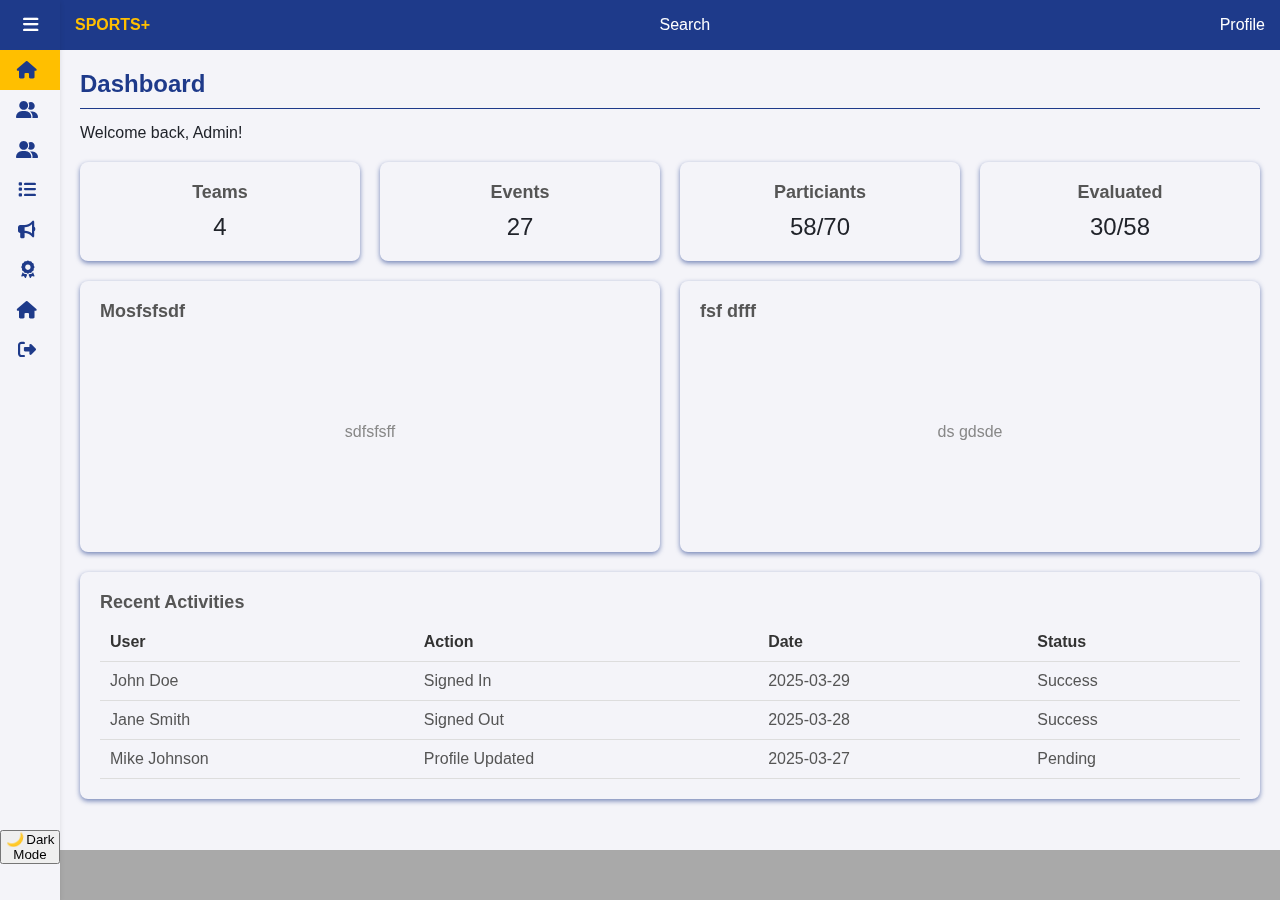
==== admin/index.html @ 4f95aa40 "Add files via upload" ====
<html lang="en">

<head>
    <meta charset="UTF-8">
    <meta name="viewport" content="width=device-width, initial-scale=1.0">
    <title>Document</title>
    <link rel="stylesheet" href="./assets/css/styles.css">
    <link rel="stylesheet" href="./assets/css/header.css">
    <link rel="stylesheet" href="./assets/css/sidebar.css">
    <link rel="stylesheet" href="./assets/css/mainContent.css">
    <link rel="stylesheet" href="./assets/css/footer.css">

    <!-- Main content pages -->
    <link rel="stylesheet" href="./assets/css/dashboard.css">
    <link rel="stylesheet" href="./assets/css/team_pages.css">
    <link rel="stylesheet" href="./assets/css/event_page.css">

    <link rel="stylesheet" href="https://cdnjs.cloudflare.com/ajax/libs/font-awesome/6.5.1/css/all.min.css">

    <style>
        
    </style>
</head>

<body>
    <header class="header">
        <div class="header_container">
            <button id="menu_button" class="menu_Button"><i class="fa-solid fa-bars"></i></button>
            <div class="web_name">
                <h3>SPORTS+</h3>
            </div>
            <div class="search_bar">
                <p>Search</p>
            </div>
            <div class="profile">
                <p>Profile</p>
            </div>
        </div>
    </header>
    <div class="overlay menu_Button"></div>
    <aside class="sidebar">
        
        <div class="sb_header">
            <h3>SPORTS+</h3>
            <button id="menu_button" class="menu_Button"><i class="fa-solid fa-bars"></i></button>
        </div>
        <ul class="sb_items">
            <li>
                <a href="" id="dashboard-btn" onclick="loadContent('dashboard', this)" class="sb_item">
                    <i class="item_icon fas fa-home"></i>
                    <span class="item_text">Dashboard</span>
                </a>
            </li>

            <li>
                <a href="" id="teams-btn" onclick="loadContent('teams', this)" class="sb_item">
                    <i class="item_icon fas fa-user-friends"></i>
                    <span class="menu-text">Teams</span>
                </a>
            </li>


            <ul class="sub_menu">
                <div class="sb_item">
                    <i class="item_icon fas fa-user-friends"></i>
                    <span class="menu-text">Events</span>
                    <i class="fas fa-chevron-down submenu_arrow"></i>
                </div>
                <ul class="sub_menu_items">
                    <li>
                        <a href="" class="sub_item">
                            <span class="item_text">Add Events</span>
                        </a>
                    </li>
                    <li>
                        <a href="" id="events-btn" onclick="loadContent('events', this)" class="sub_item">
                            <span class="menu-text">List of Events</span>
                        </a>
                    </li>
                    <li>
                        <a href="" class="sub_item">
                            <span class="menu-text">Event Schedule</span>
                        </a>
                    </li>
                    <li>
                        <a href="" class="sub_item">
                            <span class="menu-text">Game Brackets</span>
                        </a>
                    </li>
                    <li>
                        <a href="" class="sub_item">
                            <span class="menu-text">Event Rule</span>
                        </a>
                    </li>
                </ul>
            </ul>
            <li>
                <a href="" class="sb_item">
                    <i class="item_icon fas fa-list"></i>
                    <span class="item_text">List of Players</span>
                </a>
            </li>
            <li>
                <a href="" class="sb_item">
                    <i class="item_icon fas fa-bullhorn"></i>
                    <span class="item_text">Announcements</span>
                </a>
            </li>
            <li>
                <a href="" class="sb_item">
                    <i class="item_icon fas fa-award"></i>
                    <span class="item_text">Medal Tally</span>
                </a>
            </li>
            <li>
                <a href="" class="sb_item">
                    <i class="item_icon fas fa-home"></i>
                    <span class="item_text">Users</span>
                </a>
            </li>
            <li>
                <a href="" class="sb_item">
                    <i class="item_icon fas fa-sign-out-alt"></i>
                    <span class="item_text">Logout</span>
                </a>
            </li>

        </ul>
        <div class="sb_footer">
            <button id="darkModeToggle" onclick="toggleDarkMode()">
                <i id="darkModeIcon">🌙</i>
                <span>Dark Mode</span>
            </button>
        </div>
    </aside>
    <main class="main_content" id="mainContent">
        <!-- Dynamic content will be loaded here -->
    </main>
    <footer class="footer">

    </footer>
    <script src="./assets/js/script.js"></script>

    <script>
        function loadContent(scriptName, button) {
            // Save the current page to local storage
            localStorage.setItem("currentPage", scriptName);

            // Remove active class from all buttons
            const buttons = document.querySelectorAll("aside .sb_item");
            buttons.forEach(btn => btn.classList.remove("active-btn"));

            // Add active class to the clicked button
            button.classList.add("active-btn");

            // Remove existing script to reload it
            const existingScript = document.querySelector(`script[src="./pages/${scriptName}.js"]`);
            if (existingScript) existingScript.remove();

            // Load the new script
            const script = document.createElement("script");
            script.src = `./pages/${scriptName}.js`;
            script.type = "text/javascript";
            document.body.appendChild(script);
        }

        // Load the last visited page from local storage or default to "dashboard"
        const savedPage = localStorage.getItem("currentPage") || "dashboard";
        const activeButton = document.getElementById(`${savedPage}-btn`);
        if (activeButton) activeButton.classList.add("active-btn");
        loadContent(savedPage, activeButton);
    </script>

</body>

</html>
---- admin/assets/css/styles.css ----
* {
    margin: 0;
    padding: 0;
    box-sizing: border-box;
    font-family: "Poppins", sans-serif;
    text-decoration: none;
}

:root {
    /* Soft Blue Gray (#20232a or rgb(32, 35, 42)): */
    /* Color Pallette */
    --navy: #1e3a8a;
    --amber: #ffbf00;
    
    --sky-blue: #60a5fa;
    --mint-green: #10b981;
    --light-gray: #f4f4f4;
    --charcoal: #2e2e2e;
    --dark-gray: #20232a;
    --soft-white: #e5e7eb;
    --cool-gray: #9ca3af;

    /* Colors */
    
    --primary-color: var(--navy);
    --secondary-color: var(--amber);

    --site-name: var(--secondary-color);
    
    --bg-active: var(--secondary-color);
    --bg-sidebar: #f4f4f9;
    --bg-main:#f4f4f9;
    --bg-hover: var(--primary-color);
    --bg-active-submenu: var(--primary-color);

    --text-hover: var(--secondary-color);
    --text-active: var(--primary-color);
  

    --sb-text-color: var(--primary-color);
    --sb-box-shadow: 1px 2px 5px rgba(255, 191, 0, 0.5);
    --sb-text-active-sub-menu: #fff;
    --sb-bg-active-sub-menu: var(--primary-color);


    /* main contents */
    --sub-header-text: var(--primary-color);
    --sub-text : var(--dark-gray);
     /* Fonts Sizes*/
     
     --icon-size: 1.1rem;
     --font-size-medium: 1.2rem;
     --font-size-large: 1.3rem;

    /* Layout */
    --header-height: 50px;
    --footer-height: 50px;

    /* Sidebar Layout */
    --width-side-min: 60px;
    --width-side-max: 210px;
    --sb-item-heigth: 40px;

   

    /* Transitions */
    --transition-width: width 0.2s ease;
}

.dark-mode {
    --dark-navy: #12172b;

    --bg-sidebar: var(--dark-navy);
    --bg-active: var(--primary-color);
    --text-active: var(--secondary-color);

    --sb-text-color: #fff;

    --sb-text-active-sub-menu: #fff;
    --sb-bg-active-sub-menu: var(--primary-color);

    --bg-main:#20232a;

    /* main contents */
    --sub-header-text: var(--secondary-color);
    --sub-text : var(--light-gray);
}

body {
    display: grid;
    grid-template-columns: var(--width-side-min) auto;
    /* Sidebar + Main Content */
    grid-template-rows: var(--header-height) auto var(--footer-height);
    /* Header + Main + Footer */
    grid-template-areas:
        "sidebar header"
        "sidebar main"
        "sidebar footer";
    height: 100%;
    transition: all 0.2s ease;
    background: var(--primary-color);
}
body.menu_expand {
    grid-template-columns: var(--width-side-max) auto;
    height: 100%;
}

/* mobile view */

@media (max-width: 678px) {
    body {
        grid-template-columns: auto;
        grid-template-areas:
            "header"
            "main"
            "footer";
        /* Prevent horizontal scroll */
        height: 100%;
    }
    /* body {
        grid-template-columns: 1fr;
    } */
}
---- admin/assets/css/header.css ----
.header {
    grid-area: header;
    position: fixed;
    top: 0;
    display: flex;
    align-items: center;
    height: var(--header-height);
    z-index: 11;
    width: 100%;
    transition: var(--transition-width);
    background: rgba(30, 58, 138, 0.6);
    /* Smooth transition */
}

.header_container {
    display: flex;
    align-items: center;
    justify-content: space-between;
    background: rgba(30, 58, 138, 0.6);
    /* Navy with transparency */
    backdrop-filter: blur(4px) saturate(100%);
    border-bottom: 1px solid var(--theme-color);
    margin-left: var(--width-side-min);
    width: 100%;
    height: 100%;
    padding: 5px 15px;
    color: white;
}

.header .menu_Button {
    display: none;
    width: 40px;
    height: 40px;
    position: absolute;
    top: 5px;
    left: 5px;
    background-color: initial;
    border-style: none;
    cursor: pointer;
    color: #fff;
}

.header .menu_Button:hover {
    background: var(--theme-color);
    color: var(--hover-font-color-light);
    box-shadow: var(--hover-shadow);
}

.header .menu_Button i {
    font-size: var(--icon-size);
}

.header .web_name {
    display: flex;
    justify-content: flex-start;
    align-items: start;
    color: var(--site-name);
}

.header .web_name h3 {
    font-size: var(--sb-header-font-size);
}

body.menu_expand .header .web_name {
    opacity: 0;
}


/* Mobile view */
@media (max-width: 678px) {
    .header {
        left: 0;
    }

    .header .header_container {
        padding-left: var(--width-side-min);
        margin-left: 0;
    }

    .header .header_container .menu_Button {
        display: block;
    }

}
---- admin/assets/css/sidebar.css ----
.sidebar {
    grid-area: sidebar;
    position: fixed;
    top: 0;
    left: 0;
    display: flex;
    flex-direction: column;
    height: 100%;
    width: var(--width-side-min);
    transition: var(--transition-width);
    background: var(--bg-sidebar);
    box-shadow: 0 2px 5px rgba(0, 0, 0, 0.1);
    z-index: 100;
}


.sidebar.expand {
    width: var(--width-side-max);
    height: 100%;
}

.sidebar .sb_header {
    display: flex;
    background-color: var(--primary-color);
    min-height: var(--header-height);
    justify-content: center;
    align-items: center;
    width: 100%;
    /* border-bottom: 1px solid var(--theme-color); */
}
.sidebar.expanded .sb_header {
    justify-content: space-between;
}

.sidebar .sb_header h3 {
    display: none;
}
.sidebar.expand .sb_header h3 {
    display: flex;
    justify-content: center;
    align-items: center;
    width: 100%;
    font-size: var(--sb-header-font-size);
    color: var(--site-name);
    padding-top: 2px;
    opacity: 1;
}

.sidebar .sb_header button {
    position: absolute;
    width: 40px;
    height: 40px;
    right: 10px;
    top: 5px;
    background-color: initial;
    border-style: none;
    cursor: pointer;
    color: #fff;
}
.sidebar.expand .sb_header button{
    position: absolute;
    right: 0px;
    
}
.sidebar .sb_header button i{
    font-size: var(--icon-size);
}
.sidebar .sb_header button:hover{
    /* background: var(--hover-bg-color-light); */
    box-shadow: inset 0px 2px 5px rgba(255, 191, 0, 0.5);
    
}
.sidebar .sb_header button:hover i{
    color: var(--secondary-color);
}
.sidebar.expand .sb_header button {
    min-width: 40px;
    height: 40px;
    margin-right: 0.5rem;
    
}

.sidebar .sb_items{
    grid-area: sb_items;
    overflow: visible;
    list-style: none;
    margin-bottom: 70px;
}
.sidebar.expand .sb_items {
    overflow-y: auto;
    overflow-x: hidden;
    z-index: 12;
}
.sidebar .sb_items .sb_item{
    height: var(--sb-item-heigth);
    width: 100%;
    display: flex;
    justify-content: flex-start;
    align-items: center;
    position: relative;
    overflow: visible;
    cursor: pointer;
    padding-left: 7px;
    text-decoration: none;
    z-index: 3;
    transition: var(--transition-width);
    color: var(--sb-text-color);
    background: var(--bg-sidebar);
    /* border-top: 1px solid transparent; */
    
}
.sidebar .sb_items .active-btn {
    background: var(--bg-active);
    color: var(--text-active);
}
.sidebar .sb_items .sb_item:hover{
    width: 200px;
    box-shadow: var(--sb-box-shadow);
    z-index: 10;
    color: var(--text-hover);
    background: var(--bg-hover);
    border-top: 1px solid var(--secondary-color);
}
.sidebar.expand .sb_items .sb_item:hover{
    
    width: 100%;
    z-index: 10;
}
.sidebar .sb_items .sb_item:hover span{
    opacity: 1;
}
.sidebar .sb_items .sb_item:hover .submenu_arrow{
    display: flex;
}
.sidebar .sb_items .sb_item i{
    min-height: 40px;
    min-width: 40px;
    display: flex;
    justify-content: center;
    align-items: center;
    font-size: var(--icon-size);
}
.sidebar .sb_items .sb_item span{
    white-space: nowrap;
    overflow: hidden;
    text-overflow: ellipsis;
    width: 100%;
    opacity: 0;
}
.sidebar .sb_items .sub_menu.active .submenu_arrow{
    transform: rotate(180deg); 
    transition: transform 0.3s ease;
}
.sidebar .sb_items .sb_item .submenu_arrow{
    display: none;
}
.sidebar.expand .sb_items .sb_item span{
    opacity: 1;
}
.sidebar.expand .sb_items .sb_item .submenu_arrow{
    display: flex;
}
.sidebar .sb_items .sub_menu{
    max-height: var(--sb-item-heigth);
    transition: max-height .2s ease;
}
.sidebar.expand .sb_items .sub_menu{
    max-height: var(--sb-item-heigth);
    /* transition: max-height .2s ease; */
    
}
.sidebar .sb_items .sub_menu.active .sb_item{
    overflow: hidden;
    background: var(--sb-bg-active-sub-menu);
    color: var(--sb-text-active-sub-menu);
}
.sidebar .sb_items .sub_menu.active .sb_item:hover{
    color: var(--text-hover);
    background: var(--bg-hover);
}

.sidebar.expand .sb_items .sub_menu.active{
    max-height: 100%;
}
.sidebar .sb_items .sub_menu .sub_menu_items{
    opacity: 0;
    border-left: 2px solid var(--secondary-color);
    box-shadow: var(--sb-box-shadow);
    border-top: none;
}
.sidebar.expand .sb_items .sub_menu .sub_menu_items{
    opacity: 0;
    border-left: none;
    border-bottom: 1px solid var(--sb-bg-active-sub-menu);
}
.sidebar .sb_items .sub_menu.active .sub_menu_items{
    position: relative;
    opacity: 0;
    left: 60px;
    width: 0px;
    transition: var(--transition-width);
    list-style: none;
    background: var(--bg-sidebar);
    z-index: 1;
}

.sidebar.expand .sb_items .sub_menu.active .sub_menu_items{
    position: relative;
    display: block;
    left: 0;
    width: 200px;
    pointer-events: initial;
    opacity: 1;
}
.sidebar.expand .sb_items .sub_menu.active:hover .sub_menu_items{
    opacity: 1;
    width: 100%;
    
}
.sidebar .sb_items .sub_menu.active:hover .sub_menu_items{
    opacity: 1;
    width: 140px;
}
.sidebar .sb_items .sub_menu.active:hover .sb_item {
    width: 200px;
}
.sidebar.expand .sb_items .sub_menu.active:hover .sb_item {
    width: auto;
}
.sidebar .sb_items .sub_menu.active:hover .sb_item span{
    opacity: 1;
}
.sidebar .sb_items .sub_menu.active:hover .sb_item .submenu_arrow {
    display: flex;
}


.sidebar .sb_items .sub_menu.active .sub_menu_items .sub_item{
    min-height: var(--sb-item-heigth);
    width: 100%;
    display: flex;
    justify-content: flex-start;
    align-items: center;
    position: relative;
    overflow: visible;
    cursor: pointer;
    padding-left: 10px;
    text-decoration: none;
    z-index: 100;
    transition: var(--transition-width);
    color: var(--sb-text-color);
}
.sidebar .sb_items .sub_menu.active .sub_menu_items .sub_item:hover{
    color: var(--text-hover);
    background: var(--bg-hover);
    box-shadow: var(--sb-box-shadow);
}
.sidebar .sb_items .sub_menu.active .sub_menu_items .sub_item span{
    white-space: nowrap;
    overflow: hidden;
    text-overflow: ellipsis;
    width: 100%;
    opacity: 1;
}

.sidebar.expand .sb_items .sub_menu.active .sub_menu_items .sub_item{
    min-height: var(--sb-item-heigth);
    width: auto;
    display: flex;
    justify-content: flex-start;
    align-items: center;
    position: relative;
    overflow: visible;
    cursor: pointer;
    padding-left: 50px;
    text-decoration: none;
    z-index: 3;
    transition: var(--transition-width);
}

.sidebar .sb_footer{
    height: 70px;
    width: var(--width-side-min);
    transition: var(--transition-width);
    background: var(--bg-color-light);
    position: fixed;
    bottom: 0px;
    left: 0px;
    z-index: 5;
}
.sidebar.expand .sb_footer{
    width: var(--width-side-max);
    transition: var(--transition-width);
}

/* mobile view */
@media (max-width: 678px) {
    
    body.menu_expand {
        grid-template-columns: 1fr;
    }
    .sidebar {
        position: fixed;
        left: -60px;
        opacity: 0;
        transition: left .2s ease-out, opacity .2s ease-out;
        height: 100%;
        z-index: 100;
    }
    
    .sidebar.expand {
        height: 100%;
        opacity: 1;
        left: 0px;
        transition: left .2s ease-in, opacity .2s ease-in;
        z-index: 100;
    }
    body .overlay{
        position: fixed;
        left: 0px;
        top: 0;
        padding-top: 50px;
        /* background-color: red; */
        background: rgba(0, 0, 0, 0.5);
        backdrop-filter: blur(2px) saturate(80%);
        height: 100dvh;
        width: 150dvw;
        opacity: 0;
        transition: opacity .5s ease;
        left: 0px;
        z-index: 1;
        /*                                                                   */
    }
    body.menu_expand .overlay{
        /* left: var(--width-side-max); */
        transition: opacity .5s ease;
        opacity: 1;
        opacity: 1;
        z-index: 99;
        top: 0;
        top: 0;
        width: 150dvw;
    }
    .sidebar .sb_footer{
        left: -60px;
        opacity: 0;
        transition: left .2s ease-out, opacity .2s ease-out;
    }
    .sidebar.expand .sb_footer{
        left: 0px;
        opacity: 1;
        transition: left .2s ease-in, opacity .2s ease-in;
    }
    
}
---- admin/assets/css/mainContent.css ----
.main_content {
    grid-area: main;
    background: var(--bg-main);
    padding: 20px;
    height: 100%;
    width: 100%;
    z-index: 10;
}
---- admin/assets/css/footer.css ----
.footer {
    grid-area: footer;
    background-color: darkgray;
    text-align: center;
    display: flex;
    align-items: center;
    justify-content: center;
    width: 100%;
    z-index: 10;
}
---- admin/assets/css/dashboard.css ----
.main-content {
    padding: 20px;
}
.dashboard-header {
    margin-bottom: 15px;
    display: flex;
    justify-content: space-between;
    align-items: center;
    border-bottom: 1px solid var(--sub-header-text);
    padding-bottom: 10px;
    /* border-style: dashed; */
}
.dashboard-header h2{
    color: var(--sub-header-text);
}
.main_content p{
    color: var(--sub-text);
    margin-bottom: 20px;
}



.dashboard-cards {
    display: grid;
    grid-template-columns: repeat(auto-fit, minmax(200px, 1fr));
    gap: 20px;
    margin-bottom: 20px;
}

.card {
    background: var(--dark-navy);
    border-radius: 8px;
    padding: 20px;
    box-shadow: 0 2px 5px rgba(30, 58, 138, 0.6);
    text-align: center;
}

.card h3 {
    margin: 0;
    font-size: 18px;
    color: #555;
}

.card p {
    margin: 10px 0 0;
    font-size: 24px;
    color: #000;
}

.dashboard-charts {
    display: grid;
    grid-template-columns: repeat(auto-fit, minmax(300px, 1fr));
    gap: 20px;
    margin-bottom: 20px;
}

.chart {
    background: var(--box-bg-color);
    border-radius: 8px;
    padding: 20px;
    box-shadow: 0 2px 5px rgba(30, 58, 138, 0.6);
}

.chart h3 {
    margin: 0 0 10px;
    font-size: 18px;
    color: #555;
}

.chart-placeholder {
    height: 200px;
    background: var(--box-bg-color);
    border-radius: 5px;
    display: flex;
    justify-content: center;
    align-items: center;
    color: #888;
    font-size: 16px;
}

.dashboard-table {
    background: var(--box-bg-color);
    border-radius: 8px;
    padding: 20px;
    box-shadow: 0 2px 5px rgba(30, 58, 138, 0.6);
}

.dashboard-table h3 {
    margin: 0 0 10px;
    font-size: 18px;
    color: #555;
}

table {
    width: 100%;
    border-collapse: collapse;
}

table th, table td {
    padding: 10px;
    border-bottom: 1px solid #ddd;
    text-align: left;
}

table th {
    background: var(--box-bg-color);
    color: #333;
}

table tr:hover {
    background-color: #f9f9f9;
}

table td {
    color: #555;
}
---- admin/assets/css/team_pages.css ----
.teams-header {
    margin-bottom: 15px;
    display: flex;
    justify-content: space-between;
    align-items: center;
    border-bottom: 1px solid var(--sub-header-text);
    padding-bottom: 10px;
    /* border-style: dashed; */
}
.teams-header h2{
    color: var(--sub-header-text);
}
.main_content p{
    color: var(--sub-text);
}
.teams-header button {
    background-color: #007bff;
    color: white;
    border: none;
    padding: 0px 12px;
    height: 30px;
    border-radius: 5px;
    cursor: pointer;
}

.teams-header button:hover {
    background-color: #0056b3;
}

.teams-table table {
    width: 100%;
    border-collapse: collapse;
    margin: 10px 0;
    box-shadow: 0 2px 5px rgba(30, 58, 138, 0.6);
}
.teams-table th,
.teams-table td {
    padding: 10px;
    border: 1px solid var(--primary-color);
    text-align: left;
}
.dark-mode .teams-table th,
.dark-mode .teams-table td {
    border: 1px solid var(--secondary-color);
}
.teams-table th {
    background-color: var(--primary-color);
    color: #fff;
    white-space: nowrap;
    overflow: hidden;
    text-overflow: ellipsis;
    max-width: 50px;
}
.dark-mode .teams-table th {
    background-color: var(--secondary-color);
}   
.dark-mode .teams-table td{
    background-color: var(--primary-color);
    color: #fff;
}

.teams-table button {
    background-color: #28a745;
    color: white;
    border: none;
    padding: 5px 10px;
    border-radius: 5px;
    cursor: pointer;
}

.teams-table button:hover {
    background-color: #218838;
}

.teams_footer{
    display: flex;
    justify-content: flex-end;
    gap: 10px;
    
    
}
.teams_footer button{
    color: white;
    border-radius: 5px;
    border: none;
    padding: 0px 12px;
    height: 30px;
}
.teams_footer .edit_btn{
    background-color: green;
}
.teams_footer .delete_btn{
    background-color: red;
}
---- admin/assets/css/event_page.css ----
.events-header {
    margin-bottom: 20px;
}

.events-actions {
    display: flex;
    justify-content: space-between;
    margin-bottom: 10px;
}

.add-event-btn, .export-event-btn, .edit-btn, .delete-btn, .print-btn, .settings-btn {
    padding: 8px 12px;
    margin: 4px;
    background-color: #004080;
    color: white;
    border: none;
    border-radius: 4px;
    cursor: pointer;
}

.add-event-btn:hover, .export-event-btn:hover, .edit-btn:hover, .delete-btn:hover, .print-btn:hover, .settings-btn:hover {
    background-color: #003060;
}

.events-table {
    width: 100%;
    border-collapse: collapse;
}

.events-table th, .events-table td {
    padding: 12px;
    border: 1px solid #ddd;
    text-align: left;
}

.events-table th {
    background-color: #f4f4f4;
}

.events-footer {
    display: flex;
    justify-content: flex-end;
    margin-top: 20px;
}
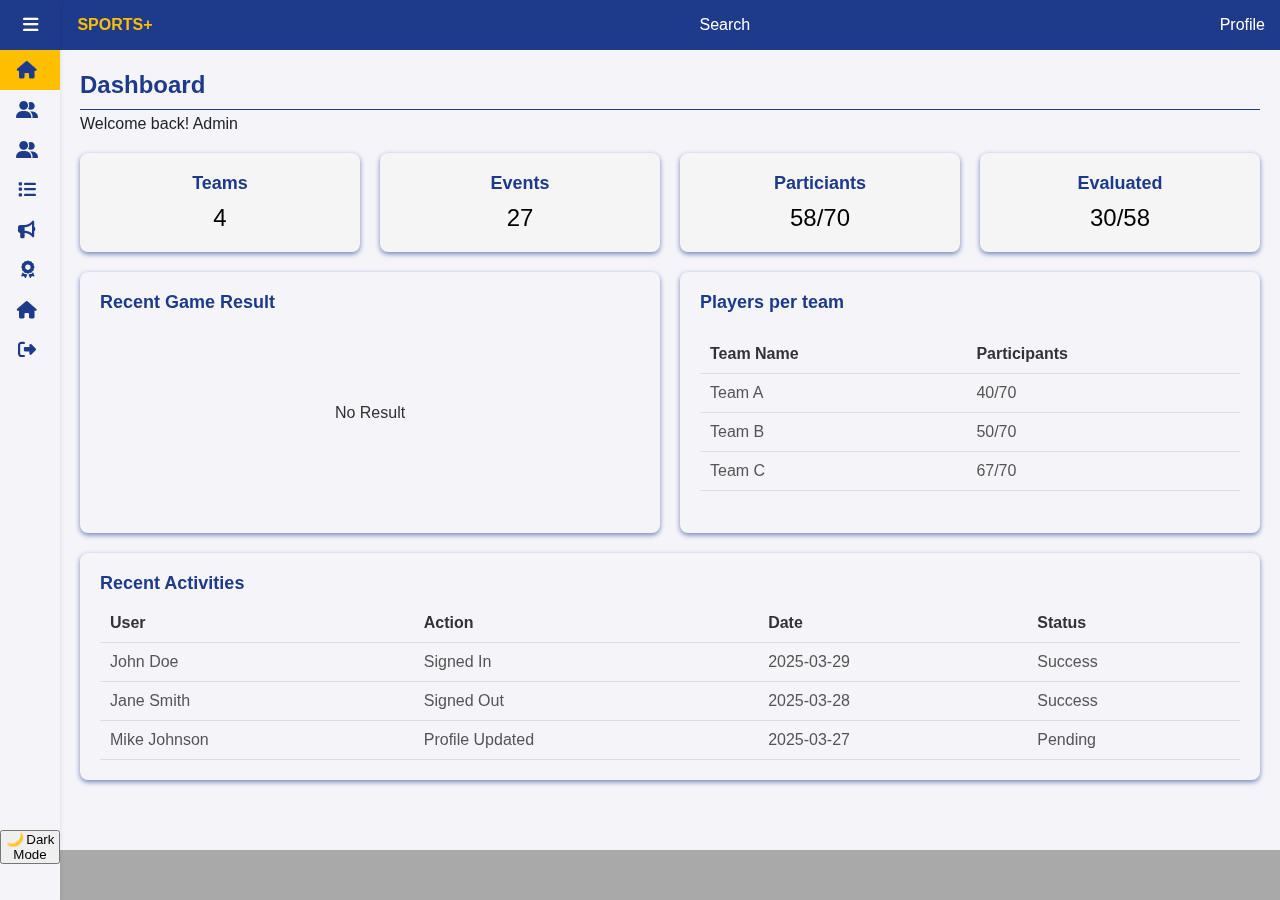
==== commit d21a60a6: "Add files via upload" ====
--- a/admin/index.html
+++ b/admin/index.html
@@ -3,7 +3,7 @@
 <head>
     <meta charset="UTF-8">
     <meta name="viewport" content="width=device-width, initial-scale=1.0">
-    <title>Document</title>
+    <title>SPORTS+ ADMIN-PAGE</title>
     <link rel="stylesheet" href="./assets/css/styles.css">
     <link rel="stylesheet" href="./assets/css/header.css">
     <link rel="stylesheet" href="./assets/css/sidebar.css">
@@ -12,13 +12,21 @@
 
     <!-- Main content pages -->
     <link rel="stylesheet" href="./assets/css/dashboard.css">
-    <link rel="stylesheet" href="./assets/css/team_pages.css">
     <link rel="stylesheet" href="./assets/css/event_page.css">
+    <link rel="stylesheet" href="./assets/css/announcements_page.css">
+
+    <!-- Global css -->
+    <link rel="stylesheet" href="./assets/css/global_content.css">
+    <link rel="stylesheet" href="./assets/css/global_pages.css">
+    <link rel="stylesheet" href="./assets/css/logout_confimation.css">
+
+    <!-- Event modal -->
+     <link rel="stylesheet" href="./assets/css/event_modal.css">
 
     <link rel="stylesheet" href="https://cdnjs.cloudflare.com/ajax/libs/font-awesome/6.5.1/css/all.min.css">
 
     <style>
-        
+
     </style>
 </head>
 
@@ -31,31 +39,35 @@
             </div>
             <div class="search_bar">
                 <p>Search</p>
+                
             </div>
             <div class="profile">
                 <p>Profile</p>
             </div>
         </div>
     </header>
+    <!-- modals -->
+    
     <div class="overlay menu_Button"></div>
     <aside class="sidebar">
-        
+
         <div class="sb_header">
             <h3>SPORTS+</h3>
             <button id="menu_button" class="menu_Button"><i class="fa-solid fa-bars"></i></button>
         </div>
         <ul class="sb_items">
             <li>
-                <a href="" id="dashboard-btn" onclick="loadContent('dashboard', this)" class="sb_item">
+                <a href="index.html?page=dashboard" id="dashboard-btn" onclick="loadContent('dashboard', this)"
+                    class="reload_page sb_item">
                     <i class="item_icon fas fa-home"></i>
                     <span class="item_text">Dashboard</span>
                 </a>
             </li>
 
             <li>
-                <a href="" id="teams-btn" onclick="loadContent('teams', this)" class="sb_item">
+                <a href="index.html?page=teams" id="teams-btn" onclick="loadContent('teams', this)" class="reload_page sb_item">
                     <i class="item_icon fas fa-user-friends"></i>
-                    <span class="menu-text">Teams</span>
+                    <span class="menu-text">Manage Teams</span>
                 </a>
             </li>
 
@@ -63,22 +75,22 @@
             <ul class="sub_menu">
                 <div class="sb_item">
                     <i class="item_icon fas fa-user-friends"></i>
-                    <span class="menu-text">Events</span>
+                    <span class="menu-text">Manage Events</span>
                     <i class="fas fa-chevron-down submenu_arrow"></i>
                 </div>
                 <ul class="sub_menu_items">
-                    <li>
-                        <a href="" class="sub_item">
-                            <span class="item_text">Add Events</span>
-                        </a>
-                    </li>
-                    <li>
-                        <a href="" id="events-btn" onclick="loadContent('events', this)" class="sub_item">
+                    <!-- <li>
+                        <a href="#index.html?page=add_event" class="reload_page sub_item" id="addEventButton" onclick="loadContent('event_modal_view', this)">
+                            <span class="item_text">Add Event</span>
+                        </a>
+                    </li> -->
+                    <li>
+                        <a href="#index.html?page=event_list" id="events-btn" onclick="loadContent('events', this)" class="reload_page sub_item">
                             <span class="menu-text">List of Events</span>
                         </a>
                     </li>
                     <li>
-                        <a href="" class="sub_item">
+                        <a href="" class="sub_item reload_page">
                             <span class="menu-text">Event Schedule</span>
                         </a>
                     </li>
@@ -95,31 +107,31 @@
                 </ul>
             </ul>
             <li>
-                <a href="" class="sb_item">
+                <a href="#index.html?page=players_list" id="players-btn" onclick="loadContent('players', this)" class="reload_page sb_item">
                     <i class="item_icon fas fa-list"></i>
                     <span class="item_text">List of Players</span>
                 </a>
             </li>
             <li>
-                <a href="" class="sb_item">
+                <a href="#index.html?page=announcements" id="announcements-btn" onclick="loadContent('announcements', this)" class="reload_page sb_item">
                     <i class="item_icon fas fa-bullhorn"></i>
                     <span class="item_text">Announcements</span>
                 </a>
             </li>
             <li>
-                <a href="" class="sb_item">
+                <a href="#index.html?page=medal_tally" id="medals-btn" onclick="loadContent('medals', this)" class="reload_page sb_item">
                     <i class="item_icon fas fa-award"></i>
                     <span class="item_text">Medal Tally</span>
                 </a>
             </li>
             <li>
-                <a href="" class="sb_item">
+                <a href="#index.html?page=users" id="users-btn" onclick="loadContent('users', this)" class="reload_page sb_item">
                     <i class="item_icon fas fa-home"></i>
                     <span class="item_text">Users</span>
                 </a>
             </li>
             <li>
-                <a href="" class="sb_item">
+                <a href="#" class="sb_item" onclick="showModal()">
                     <i class="item_icon fas fa-sign-out-alt"></i>
                     <span class="item_text">Logout</span>
                 </a>
@@ -127,20 +139,46 @@
 
         </ul>
         <div class="sb_footer">
-            <button id="darkModeToggle" onclick="toggleDarkMode()">
+            <button id="darkModeToggle">
                 <i id="darkModeIcon">🌙</i>
                 <span>Dark Mode</span>
             </button>
         </div>
     </aside>
+    
     <main class="main_content" id="mainContent">
         <!-- Dynamic content will be loaded here -->
     </main>
+    <!-- Logout-Confirmation -->
+    <div class="modal" id="logoutModal">
+        <div class="modal-content">
+            <h3>Confirm Logout</h3>
+            <p>Are you sure you want to logout?</p>
+            <button class="yes-btn" onclick="confirmLogout()">Yes</button>
+            <button class="no-btn" onclick="hideModal()">No</button>
+        </div>
+    </div>
     <footer class="footer">
 
     </footer>
     <script src="./assets/js/script.js"></script>
-
+    <script src="./assets/js/event_modal.js"></script>
+    <script>
+        function showModal() {
+            document.getElementById("logoutModal").style.display = "flex";
+        }
+
+        function hideModal() {
+            document.getElementById("logoutModal").style.display = "none";
+        }
+
+        function confirmLogout() {
+            alert("You have been logged out!");
+            hideModal();
+            // Add logout logic here (e.g., redirect to login page)
+            window.location.href = "../index.html";  // Adjust the path as needed
+        }
+    </script>
     <script>
         function loadContent(scriptName, button) {
             // Save the current page to local storage
@@ -169,6 +207,15 @@
         const activeButton = document.getElementById(`${savedPage}-btn`);
         if (activeButton) activeButton.classList.add("active-btn");
         loadContent(savedPage, activeButton);
+
+
+        // reload page
+        var reload_page = document.querySelectorAll('.reload_page');
+        reload_page.forEach(function (element) {
+            element.addEventListener("click", function () {
+                location.reload();
+            });
+        });
     </script>
 
 </body>
--- a/admin/assets/css/styles.css
+++ b/admin/assets/css/styles.css
@@ -14,11 +14,23 @@
     
     --sky-blue: #60a5fa;
     --mint-green: #10b981;
-    --light-gray: #f4f4f4;
+    
     --charcoal: #2e2e2e;
     --dark-gray: #20232a;
     --soft-white: #e5e7eb;
     --cool-gray: #9ca3af;
+
+    /* Subtle Accent Colors for Tables*/
+    --very-light-gray: #f5f5f5;
+    --light-gray: #e0e0e0;
+    --row-hover: #d0d0d0; /*medium gray*/
+    --light-table-text: #303030;
+
+    /* dark mode table */
+    --dark-charcoal: #303030;
+    --lighter-charcoal:#3a3a3a;
+    --dark-row-hover: #444444;
+    --dark-table-text: #f5f5f5;
 
     /* Colors */
     
@@ -58,7 +70,7 @@
 
     /* Sidebar Layout */
     --width-side-min: 60px;
-    --width-side-max: 210px;
+    --width-side-max: 230px;
     --sb-item-heigth: 40px;
 
    
@@ -67,7 +79,7 @@
     --transition-width: width 0.2s ease;
 }
 
-.dark-mode {
+.dark_mode {
     --dark-navy: #12172b;
 
     --bg-sidebar: var(--dark-navy);
@@ -103,6 +115,7 @@
 body.menu_expand {
     grid-template-columns: var(--width-side-max) auto;
     height: 100%;
+    transition: none;
 }
 
 /* mobile view */
@@ -120,4 +133,12 @@
     /* body {
         grid-template-columns: 1fr;
     } */
-}+}
+
+
+.t_width{
+    transition: width 0.2s ease, left .2s ease-in, opacity .2s ease-in;;
+}
+/* .t_left{
+    transition: left .2s ease-in, opacity .2s ease-in;
+} */--- a/admin/assets/css/header.css
+++ b/admin/assets/css/header.css
@@ -14,6 +14,7 @@
 }
 
 .header_container {
+    position: relative;
     display: flex;
     align-items: center;
     justify-content: space-between;
@@ -21,10 +22,10 @@
     /* Navy with transparency */
     backdrop-filter: blur(4px) saturate(100%);
     border-bottom: 1px solid var(--theme-color);
-    margin-left: var(--width-side-min);
+    /* margin-left: var(--width-side-min); */
     width: 100%;
     height: 100%;
-    padding: 5px 15px;
+    padding: 5px 15px 5px 0;
     color: white;
 }
 
@@ -53,9 +54,11 @@
 
 .header .web_name {
     display: flex;
-    justify-content: flex-start;
-    align-items: start;
+    justify-content: center;
+    align-items: center;
     color: var(--site-name);
+    height: var(--header-height);
+    width: var(--width-side-max);
 }
 
 .header .web_name h3 {
@@ -73,10 +76,10 @@
         left: 0;
     }
 
-    .header .header_container {
+    /* .header .header_container {
         padding-left: var(--width-side-min);
         margin-left: 0;
-    }
+    } */
 
     .header .header_container .menu_Button {
         display: block;
--- a/admin/assets/css/sidebar.css
+++ b/admin/assets/css/sidebar.css
@@ -8,13 +8,12 @@
     flex-direction: column;
     height: 100%;
     width: var(--width-side-min);
-    transition: var(--transition-width);
+    /* transition: var(--transition-width); */
     background: var(--bg-sidebar);
     box-shadow: 0 2px 5px rgba(0, 0, 0, 0.1);
     z-index: 100;
 }
 
-
 .sidebar.expand {
     width: var(--width-side-max);
     height: 100%;
@@ -36,6 +35,7 @@
 .sidebar .sb_header h3 {
     display: none;
 }
+
 .sidebar.expand .sb_header h3 {
     display: flex;
     justify-content: center;
@@ -209,7 +209,7 @@
     position: relative;
     display: block;
     left: 0;
-    width: 200px;
+    width: var(--width-side-max);
     pointer-events: initial;
     opacity: 1;
 }
@@ -220,10 +220,10 @@
 }
 .sidebar .sb_items .sub_menu.active:hover .sub_menu_items{
     opacity: 1;
-    width: 140px;
+    width: calc(var(--width-side-max) - var(--width-side-min));
 }
 .sidebar .sb_items .sub_menu.active:hover .sb_item {
-    width: 200px;
+    width: var(--width-side-max);
 }
 .sidebar.expand .sb_items .sub_menu.active:hover .sb_item {
     width: auto;
@@ -297,23 +297,23 @@
 /* mobile view */
 @media (max-width: 678px) {
     
-    body.menu_expand {
+    body.mobile.menu_expand {
         grid-template-columns: 1fr;
     }
-    .sidebar {
+    body.mobile .sidebar {
         position: fixed;
         left: -60px;
         opacity: 0;
-        transition: left .2s ease-out, opacity .2s ease-out;
+        /* transition: left .2s ease-out, opacity .2s ease-out; */
         height: 100%;
         z-index: 100;
     }
     
-    .sidebar.expand {
+    body.mobile .sidebar.expand {
         height: 100%;
         opacity: 1;
         left: 0px;
-        transition: left .2s ease-in, opacity .2s ease-in;
+        /* transition: left .2s ease-in, opacity .2s ease-in; */
         z-index: 100;
     }
     body .overlay{
@@ -332,22 +332,21 @@
         z-index: 1;
         /*                                                                   */
     }
-    body.menu_expand .overlay{
+    body.mobile.menu_expand .overlay{
         /* left: var(--width-side-max); */
         transition: opacity .5s ease;
-        opacity: 1;
         opacity: 1;
         z-index: 99;
         top: 0;
         top: 0;
         width: 150dvw;
     }
-    .sidebar .sb_footer{
+    body.mobile .sidebar .sb_footer{
         left: -60px;
         opacity: 0;
         transition: left .2s ease-out, opacity .2s ease-out;
     }
-    .sidebar.expand .sb_footer{
+    body.mobile .sidebar.expand .sb_footer{
         left: 0px;
         opacity: 1;
         transition: left .2s ease-in, opacity .2s ease-in;
--- a/admin/assets/css/mainContent.css
+++ b/admin/assets/css/mainContent.css
@@ -1,4 +1,5 @@
 .main_content {
+    position: relative;
     grid-area: main;
     background: var(--bg-main);
     padding: 20px;
--- a/admin/assets/css/dashboard.css
+++ b/admin/assets/css/dashboard.css
@@ -1,24 +1,6 @@
 .main-content {
     padding: 20px;
 }
-.dashboard-header {
-    margin-bottom: 15px;
-    display: flex;
-    justify-content: space-between;
-    align-items: center;
-    border-bottom: 1px solid var(--sub-header-text);
-    padding-bottom: 10px;
-    /* border-style: dashed; */
-}
-.dashboard-header h2{
-    color: var(--sub-header-text);
-}
-.main_content p{
-    color: var(--sub-text);
-    margin-bottom: 20px;
-}
-
-
 
 .dashboard-cards {
     display: grid;
@@ -28,17 +10,24 @@
 }
 
 .card {
-    background: var(--dark-navy);
+    background: var(--very-light-gray);
     border-radius: 8px;
     padding: 20px;
     box-shadow: 0 2px 5px rgba(30, 58, 138, 0.6);
     text-align: center;
 }
+.dark_mode .card{
+    background: var(--dark-charcoal);
+    box-shadow: 0 2px 5px rgba(255, 191, 0, 0.6);
+}
 
 .card h3 {
     margin: 0;
     font-size: 18px;
-    color: #555;
+    color: var(--primary-color);
+}
+.dark_mode .card h3{
+    color: var(--secondary-color);
 }
 
 .card p {
@@ -46,7 +35,9 @@
     font-size: 24px;
     color: #000;
 }
-
+.dark_mode .card p{
+    color: #888;
+}
 .dashboard-charts {
     display: grid;
     grid-template-columns: repeat(auto-fit, minmax(300px, 1fr));
@@ -60,11 +51,16 @@
     padding: 20px;
     box-shadow: 0 2px 5px rgba(30, 58, 138, 0.6);
 }
-
+.dark_mode .chart{
+    background: var(--dark-charcoal);
+    box-shadow: 0 2px 5px rgba(255, 191, 0, 0.6);
+}
 .chart h3 {
-    margin: 0 0 10px;
     font-size: 18px;
-    color: #555;
+    color: var(--primary-color);
+}
+.dark_mode .chart h3{
+    color: var(--secondary-color);
 }
 
 .chart-placeholder {
@@ -74,23 +70,31 @@
     display: flex;
     justify-content: center;
     align-items: center;
-    color: #888;
+    color: var(--dark-charcoal);
     font-size: 16px;
 }
-
+.dark_mode .chart-placeholder{
+    color: #cdcccc;
+}
 .dashboard-table {
     background: var(--box-bg-color);
     border-radius: 8px;
     padding: 20px;
     box-shadow: 0 2px 5px rgba(30, 58, 138, 0.6);
 }
-
+.dark_mode .dashboard-table{
+    background: var(--dark-charcoal);
+    box-shadow: 0 2px 5px rgba(255, 191, 0, 0.6);
+    color: #e4dcdc;
+}
 .dashboard-table h3 {
     margin: 0 0 10px;
     font-size: 18px;
-    color: #555;
+    color: var(--primary-color);
 }
-
+.dark_mode .dashboard-table h3{
+    color: var(--secondary-color);
+}
 table {
     width: 100%;
     border-collapse: collapse;
@@ -106,6 +110,11 @@
     background: var(--box-bg-color);
     color: #333;
 }
+.dark_mode table th {
+    background: var(--box-bg-color);
+    color: #cac7c7;
+}
+
 
 table tr:hover {
     background-color: #f9f9f9;
@@ -113,4 +122,7 @@
 
 table td {
     color: #555;
+}
+.dark_mode table td {
+    color: #a4a4a4;
 }--- a/admin/assets/css/announcements_page.css
+++ b/admin/assets/css/announcements_page.css
@@ -0,0 +1,54 @@
+.announcements_container{
+    display: flex;
+    flex-direction: column;
+    gap: 30px;
+}
+.announcements_card{
+    box-shadow: 0 2px 5px rgba(30, 58, 138, 0.6);
+}
+.dark_mode .announcements_card{
+    box-shadow: 0 2px 5px rgba(255, 191, 0, 0.6);
+}
+.ann_header{
+    background: var(--light-gray);
+    position: relative;
+    height: 40px;
+    display: flex;
+    justify-content: space-between;
+    padding: 2px 10px;
+    align-items: center;
+}
+.dark_mode .ann_header{
+    background: var(--dark-charcoal);
+    color: #bcb4b4;
+}
+.ann_header p{
+    all: unset;
+    height: 40px;
+    display: flex;
+    align-items: center;
+    font-size: small;
+}
+.ann_body{
+    background: var(--very-light-gray);
+    padding: 10px 10px;
+    display: flex;
+    flex-direction: column;
+    gap: 5px;
+    justify-content: center;
+}
+.dark_mode .ann_body{
+    background: var(--lighter-charcoal);
+}
+.ann_body h3{
+    color: var(--primary-color);
+}
+.dark_mode .ann_body h3{
+    color: var(--secondary-color);
+}
+.ann_body p{
+    color: var(--dark-charcoal);
+}
+.dark_mode .ann_body p{
+    color: #bcb4b4;
+}--- a/admin/assets/css/global_content.css
+++ b/admin/assets/css/global_content.css
@@ -0,0 +1,153 @@
+.ims_sub_header {
+    margin-bottom: 5px;
+    display: flex;
+    justify-content: space-between;
+    align-items: center;
+    border-bottom: 1px solid var(--sub-header-text);
+    padding-bottom: 10px;
+    height: 40px;
+}
+
+.ims_sub_header h2 {
+    color: var(--sub-header-text);
+}
+
+
+.ims_sub_header button {
+    background-color: green;
+    color: #fff;
+    border: none;
+    padding: 0px 12px;
+    border-radius: 5px;
+    height: 30px;
+    cursor: pointer;
+}
+
+.ims_sub_header button:hover {
+    background-color: #0056b3;
+    color: #fff;
+}
+.dark_mode .ims_sub_header button:hover {
+    background-color: var(--secondary-color);
+    color: var(--dark-charcoal);
+}
+
+
+.ims_sub_details {
+    display: flex;
+    height: 20px;
+}
+
+.ims_sub_details p {
+    color: var(--sub-text);
+    height: 100%;
+    display: flex;
+    align-items: start;
+}
+
+ .top_buttons {
+    width: 100%;
+    height: 40px;
+    display: flex;
+    justify-content: flex-end;
+    align-items: end;
+    gap: 10px;
+    margin-bottom: 10px;
+}
+
+.top_buttons button {
+    background-color: #007bff;
+    color: white;
+    border: none;
+    padding: 0px 12px;
+    height: 30px;
+    border-radius: 5px;
+    cursor: pointer;
+}
+
+
+.ims_table table {
+    width: 100%;
+    border-collapse: collapse;
+    margin: 10px 0;
+    box-shadow: 0 2px 5px rgba(30, 58, 138, 0.6);
+    border: 1px solid var(--primary-color);
+}
+
+.dark_mode .ims_table table {
+    box-shadow: 0 2px 5px rgba(255, 191, 0, 0.6);
+    border: 1px solid transparent;
+}
+
+.ims_table th,
+.ims_table td {
+    padding: 10px;
+    text-align: left;
+    border: 1px solid var(--cool-gray);
+}
+
+.ims_table th {
+    background: var(--primary-color);
+    color: #fff;
+    white-space: nowrap;
+    overflow: hidden;
+    text-overflow: ellipsis;
+    max-width: 80px;
+}
+
+.ims_table tr:nth-child(odd) td {
+    background: var(--very-light-gray);
+    color: var(--light-table-text);
+}
+
+.ims_table tr:nth-child(even) td {
+    background: var(--light-gray);
+    color: var(--light-table-text);
+}
+
+.dark_mode .ims_table tr:nth-child(odd) td {
+    background: var(--dark-charcoal);
+    color: var(--dark-table-text);
+}
+
+.dark_mode .ims_table tr:nth-child(even) td {
+    background: var(--lighter-charcoal);
+    /* Use a lighter shade for contrast */
+    color: var(--dark-table-text);
+}
+
+.ims_table button {
+    background-color: #28a745;
+    color: white;
+    border: none;
+    padding: 5px 10px;
+    border-radius: 5px;
+    cursor: pointer;
+}
+
+.ims_table button:hover {
+    background-color: #218838;
+}
+
+.ims_sub_footer {
+    display: flex;
+    justify-content: flex-end;
+    gap: 10px;
+    margin-top: 20px;
+}
+
+.ims_sub_footer button {
+    color: white;
+    border-radius: 5px;
+    border: none;
+    padding: 0px 12px;
+    height: 30px;
+}
+
+.ims_sub_footer .edit_btn {
+    background-color: green;
+}
+
+.ims_sub_footer .delete_btn {
+    background-color: red;
+}--- a/admin/assets/css/global_pages.css
+++ b/admin/assets/css/global_pages.css
@@ -0,0 +1,6 @@
+/* LIST OF EVENTS */
+
+.ims_table .name_column{
+    text-align: center;
+    font-weight: bold;
+}--- a/admin/assets/css/logout_confimation.css
+++ b/admin/assets/css/logout_confimation.css
@@ -0,0 +1,54 @@
+.modal {
+    display: none;
+    position: fixed;
+    top: 0;
+    left: 0;
+    width: 100%;
+    height: 100%;
+    background-color: rgba(0, 0, 0, 0.4);
+    justify-content: center;
+    align-items: center;
+    z-index: 1000;
+}
+.modal-content {
+    background-color: #fff;
+    padding: 20px;
+    border-radius: 8px;
+    width: 300px;
+    height: 200px;
+    text-align: center;
+    box-shadow: 0 4px 8px rgba(0, 0, 0, 0.1);
+    animation: fadeIn 0.3s ease;
+}
+.modal-content h3{
+    height: 40px;
+}
+.modal-content p{
+    height: 80px;
+}
+@keyframes fadeIn {
+    from { opacity: 0; }
+    to { opacity: 1; }
+}
+.modal button {
+    margin: 5px;
+    padding: 8px 16px;
+    border: none;
+    border-radius: 4px;
+    cursor: pointer;
+    transition: background-color 0.2s ease;
+}
+.yes-btn {
+    background-color: #007bff;
+    color: white;
+}
+.yes-btn:hover {
+    background-color: #0056b3;
+}
+.no-btn {
+    background-color: #ccc;
+    color: #333;
+}
+.no-btn:hover {
+    background-color: #aaa;
+}--- a/admin/assets/css/event_modal.css
+++ b/admin/assets/css/event_modal.css
@@ -0,0 +1,62 @@
+/* .add_event_modal {
+    position: fixed;
+    top: 0;
+    left: 0;
+    width: 100%;
+    height: 100%;
+    background-color: rgba(0, 0, 0, 0.5);
+    display: flex;
+    justify-content: center;
+    align-items: center;
+    z-index: 1000;
+}
+
+.hidden {
+    display: none;
+}
+
+.modal_content {
+    background-color: #fff;
+    padding: 20px;
+    border-radius: 8px;
+    width: 300px;
+    max-width: 90%;
+    text-align: center;
+}
+
+.modal_content h2 {
+    margin-bottom: 10px;
+}
+
+.modal_content label {
+    display: block;
+    margin: 8px 0 4px;
+}
+
+.modal_content input,
+.modal_content textarea {
+    width: 100%;
+    padding: 6px;
+    margin-bottom: 10px;
+    border: 1px solid #ccc;
+    border-radius: 4px;
+}
+
+.modal_actions {
+    display: flex;
+    justify-content: space-between;
+}
+
+.modal_actions button {
+    padding: 6px 12px;
+    margin: 5px;
+    border: none;
+    background-color: #007bff;
+    color: white;
+    border-radius: 4px;
+    cursor: pointer;
+}
+
+.modal_actions button:hover {
+    background-color: #0056b3;
+} */
